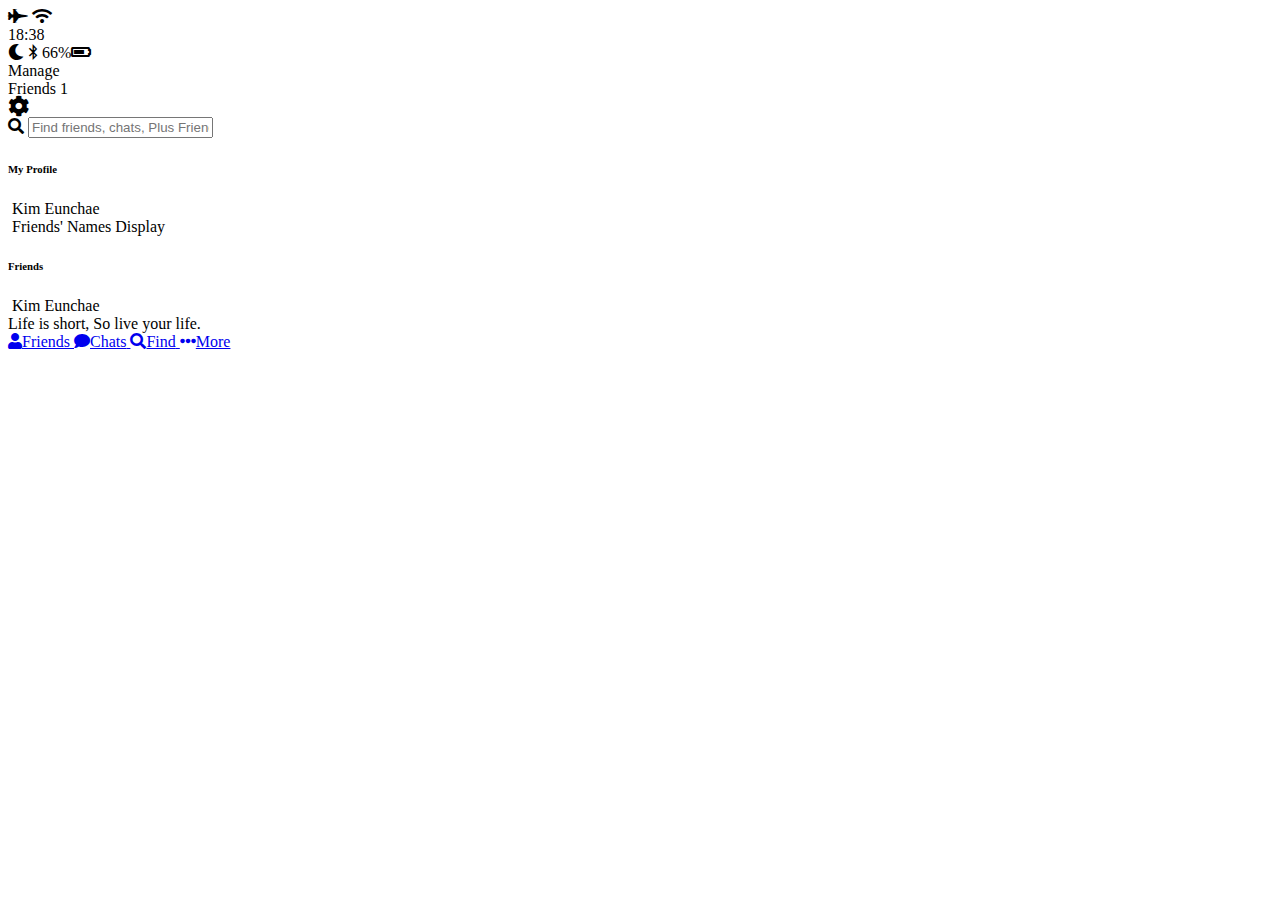
==== index.html @ 32ac6c19 "chats is done" ====
<!DOCTYPE html>
<html lang="en">
<head>
    <meta charset="UTF-8">
    <link rel="stylesheet" href="https://use.fontawesome.com/releases/v5.3.1/css/all.css">
    <title>Friends</title>
</head>
<body>
    <header>
        <div class="header__top">
            <div class="header__column">
                <!-- plane icon -->
               <i class="fas fa-fighter-jet"></i>
                <!-- wifi icon -->
               <i class="fas fa-wifi"></i>
            </div>
            <div class="header__column">
                <span class="header__time">18:38</span>
            </div>
            <div class="header__column">
                <!-- moon icon -->
               <i class="fas fa-moon"></i>
                <!-- bluetooth icon -->
               <i class="fab fa-bluetooth-b"></i>
                <!-- battery icon -->
                <span class="header__battery">66%<i class="fas fa-battery-three-quarters"></i></span>
            </div>
        </div>
        <div class="header__bottom">
            <div class="header__column">
                <span class="header__text">Manage</span>
            </div>
            <div class="header__column">
                <span class="header__text">Friends <span class="header__number">1</span></span>
            </div>
            <div class="header__column">
                <i class="fa fa-cog fa-lg"></i>
            </div>
        </div>
    </header>
    <main class="friends">
        <div class="search-bar">
            <i class="fa fa-search"></i>
            <input type="text" placeholder="Find friends, chats, Plus Friends">
        </div>
        <section class="friends__section">
            <header class="friends__section-header">
                <h6 class="friends__section-title">My Profile</h6>
            </header>
            <div class="friends__section-rows">
                <!-- me -->
                <div class="friends__section_row">
                    <img src="" alt="">
                    <span class="friends__section-name">Kim Eunchae</span>
                </div>
                <div class="friends__section_row">
                    <img src="" alt="">
                    <span class="friends__section-name">Friends' Names Display</span>
                </div>
            </div>
        </section>
        <section class="friends__section">
            <header class="friends__section-header">
                <h6 class="friends__section-title">Friends</h6>
            </header>
            <div class="friends__section-rows">
                <div class="friends__section_row">
                    <div class="friends__section-column">
                        <img src="" alt="">
                        <span class="friends__section-name">Kim Eunchae</span>
                    </div>
                    <span class="friends__section-tagline">Life is short, So live your life.</span>
                </div>
            </div>
        </section>
    </main>
    <nav class="tab-bar">
        <a href="index.html" class="tab-bar__tab-bar--selected">
            <i class="fa fa-user"></i><span class="tab_bar__title">Friends</span>
        </a>
        <a href="chats.html" class="tab-bar__tab">
            <i class="fa fa-comment"></i><span class="tab_bar__title">Chats</span>
        </a>
        <a href="find.html" class="tab-bar__tab">
            <i class="fa fa-search"></i><span class="tab_bar__title">Find</span>
        </a>
        <a href="more.html" class="tab-bar__tab">
            <i class="fa fa-ellipsis-h"></i><span class="tab_bar__title">More</span>
        </a>
    </nav>
</body>
</html>
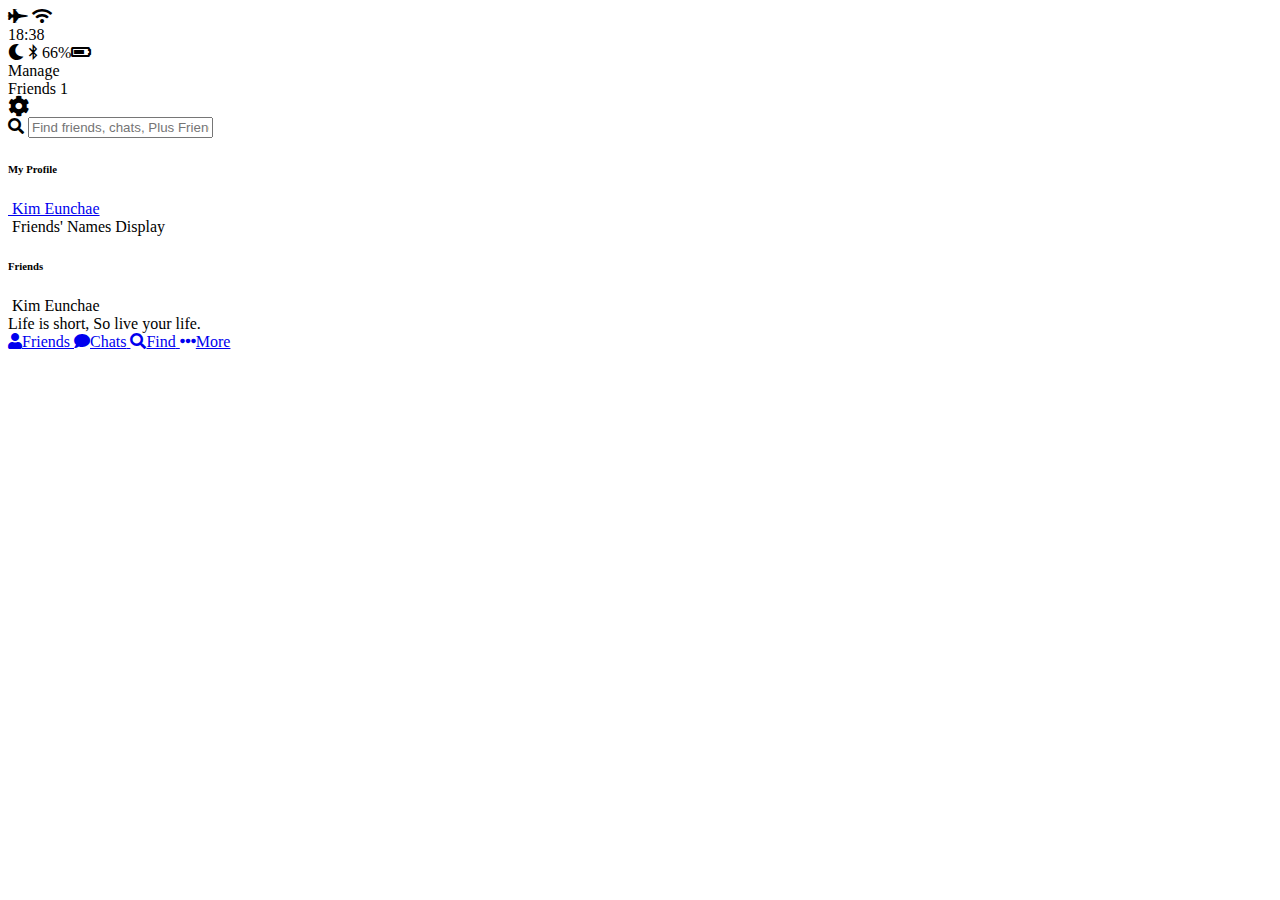
==== commit 9938a108: "Chat is done (html finish) + back to page links" ====
--- a/index.html
+++ b/index.html
@@ -50,8 +50,10 @@
             <div class="friends__section-rows">
                 <!-- me -->
                 <div class="friends__section_row">
-                    <img src="" alt="">
-                    <span class="friends__section-name">Kim Eunchae</span>
+                    <a href="profile.html">
+                        <img src="" alt="">
+                        <span class="friends__section-name">Kim Eunchae</span>
+                    </a>
                 </div>
                 <div class="friends__section_row">
                     <img src="" alt="">
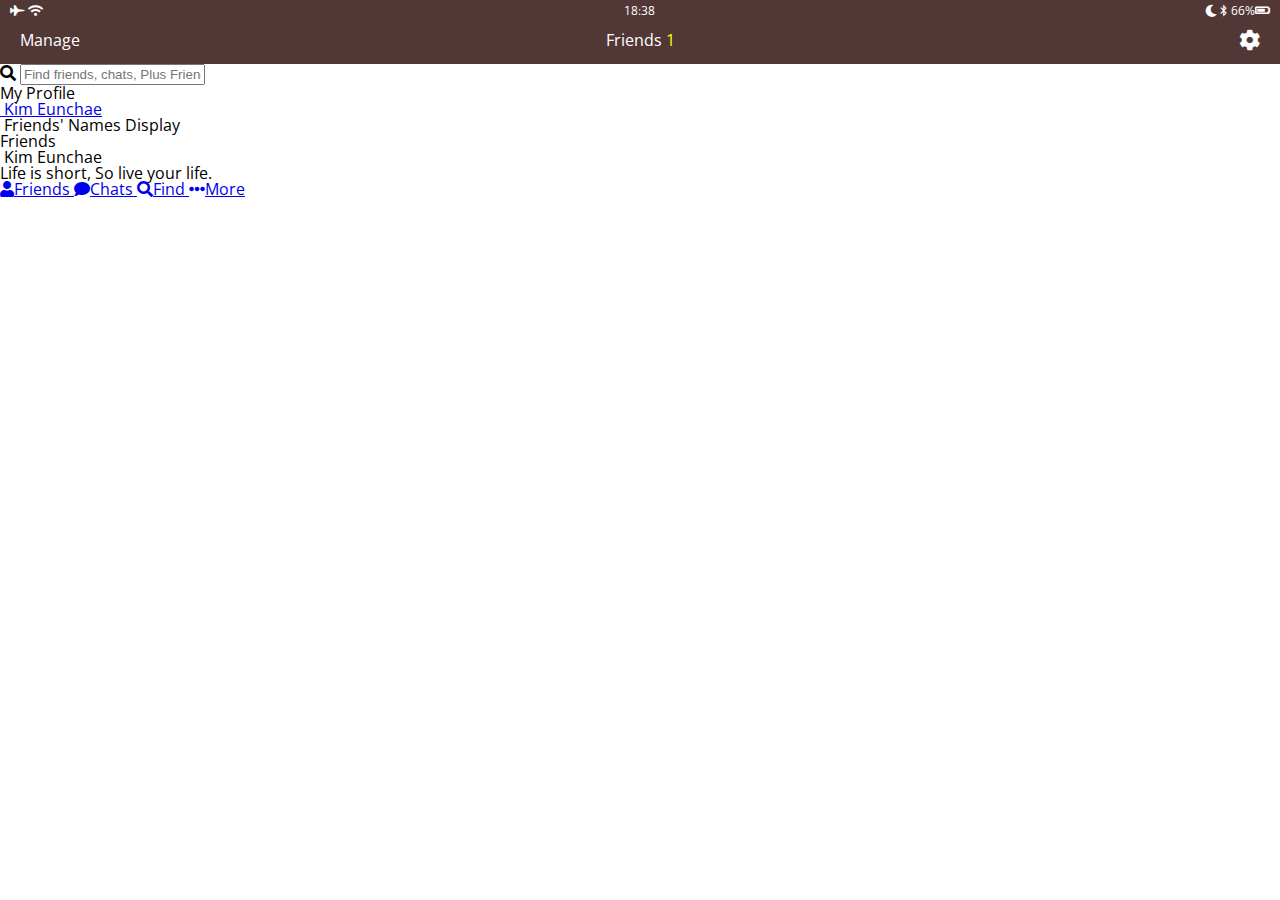
==== commit ef4ef56c: "header CSS" ====
--- a/index.html
+++ b/index.html
@@ -4,9 +4,10 @@
     <meta charset="UTF-8">
     <link rel="stylesheet" href="https://use.fontawesome.com/releases/v5.3.1/css/all.css">
     <title>Friends</title>
+    <link rel="stylesheet" href="css/style.css">    
 </head>
 <body>
-    <header>
+    <header class="top-header">
         <div class="header__top">
             <div class="header__column">
                 <!-- plane icon -->
--- a/css/style.css
+++ b/css/style.css
@@ -0,0 +1,4 @@
+@import url('https://fonts.googleapis.com/css?family=Open+Sans:400,600');
+@import 'reset.css';
+@import 'globals.css';
+@import 'header.css';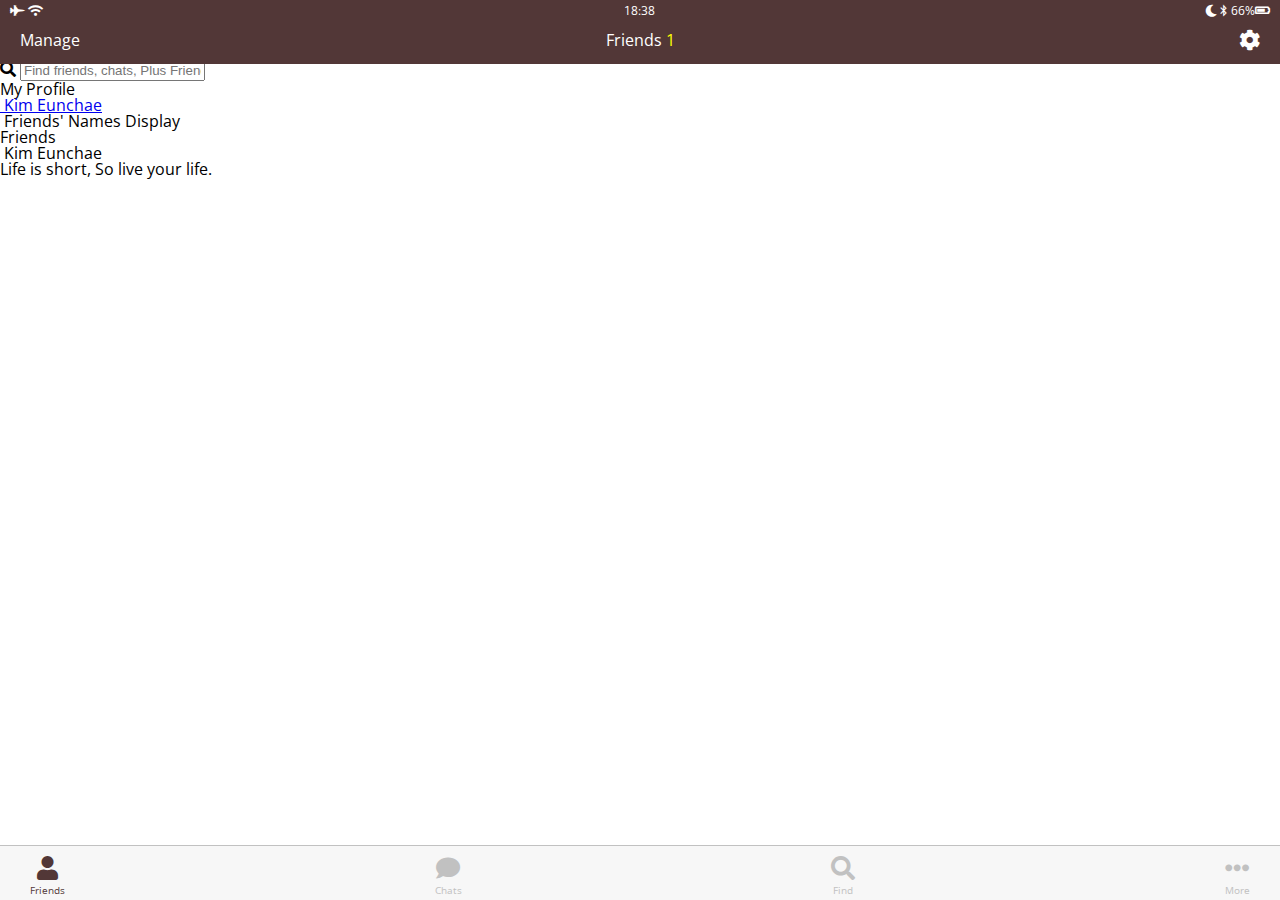
==== commit f01e3e60: "navigation CSS" ====
--- a/index.html
+++ b/index.html
@@ -78,7 +78,7 @@
         </section>
     </main>
     <nav class="tab-bar">
-        <a href="index.html" class="tab-bar__tab-bar--selected">
+        <a href="index.html" class="tab-bar__tab tab-bar__tab--selected">
             <i class="fa fa-user"></i><span class="tab_bar__title">Friends</span>
         </a>
         <a href="chats.html" class="tab-bar__tab">
--- a/css/style.css
+++ b/css/style.css
@@ -1,4 +1,5 @@
 @import url('https://fonts.googleapis.com/css?family=Open+Sans:400,600');
 @import 'reset.css';
 @import 'globals.css';
-@import 'header.css';+@import 'header.css';
+@import 'navigation.css';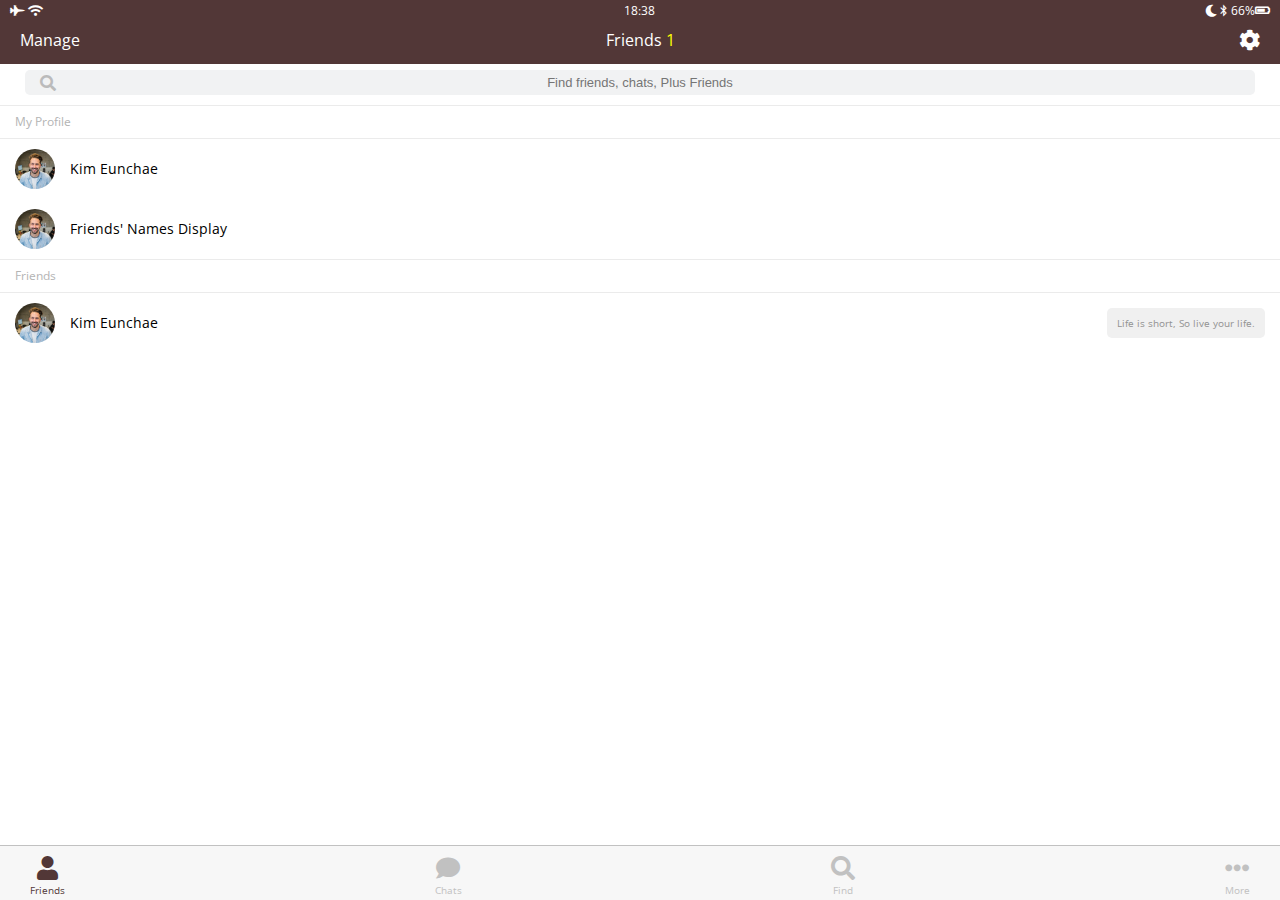
==== commit 19c22961: "search-bar and chats CSS" ====
--- a/index.html
+++ b/index.html
@@ -51,13 +51,13 @@
             <div class="friends__section-rows">
                 <!-- me -->
                 <div class="friends__section_row">
-                    <a href="profile.html">
-                        <img src="" alt="">
-                        <span class="friends__section-name">Kim Eunchae</span>
+                    <img src="image/avatar.jpg" alt="">
+                    <a href="profile.html" class="friends__section-name">
+                        Kim Eunchae
                     </a>
                 </div>
                 <div class="friends__section_row">
-                    <img src="" alt="">
+                    <img src="image/avatar.jpg" alt="">
                     <span class="friends__section-name">Friends' Names Display</span>
                 </div>
             </div>
@@ -67,9 +67,9 @@
                 <h6 class="friends__section-title">Friends</h6>
             </header>
             <div class="friends__section-rows">
-                <div class="friends__section_row">
+                <div class="friends__section_row with-tagline">
                     <div class="friends__section-column">
-                        <img src="" alt="">
+                        <img src="image/avatar.jpg" alt="">
                         <span class="friends__section-name">Kim Eunchae</span>
                     </div>
                     <span class="friends__section-tagline">Life is short, So live your life.</span>
--- a/css/style.css
+++ b/css/style.css
@@ -2,4 +2,7 @@
 @import 'reset.css';
 @import 'globals.css';
 @import 'header.css';
-@import 'navigation.css';+@import 'navigation.css';
+@import 'search-bar.css';
+@import 'friends.css';
+@import 'chats.css';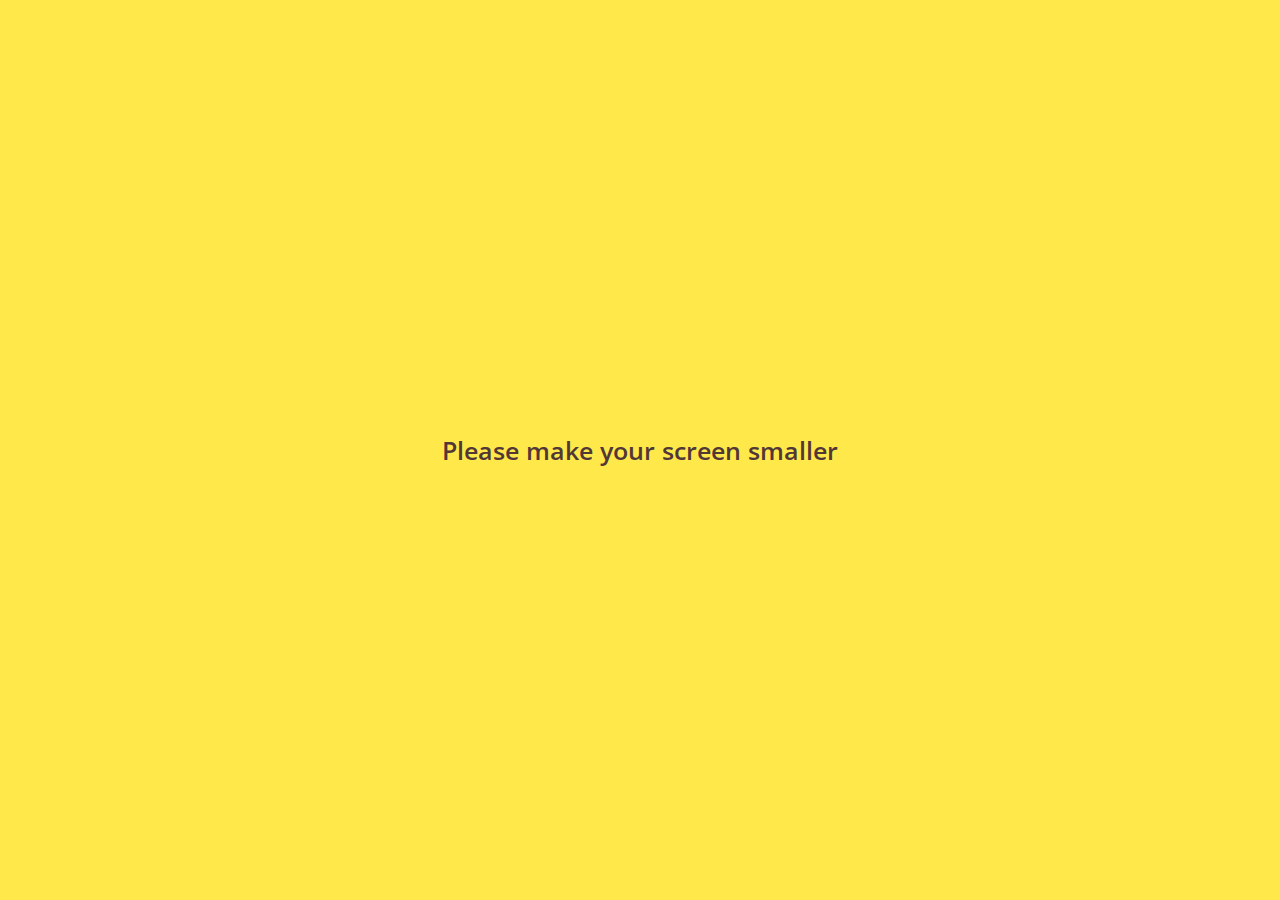
==== commit fb920192: "Add animation and media query" ====
--- a/index.html
+++ b/index.html
@@ -91,5 +91,8 @@
             <i class="fa fa-ellipsis-h"></i><span class="tab_bar__title">More</span>
         </a>
     </nav>
+    <div class="bigScreenText"> 
+        <span>Please make your screen smaller</span>
+    </div>
 </body>
 </html>--- a/css/style.css
+++ b/css/style.css
@@ -5,4 +5,10 @@
 @import 'navigation.css';
 @import 'search-bar.css';
 @import 'friends.css';
-@import 'chats.css';+@import 'chats.css';
+@import 'find.css';
+@import 'more.css';
+@import 'profile.css';
+@import 'chat.css';
+@import 'bigScreen.css';
+@import 'mobile.css';